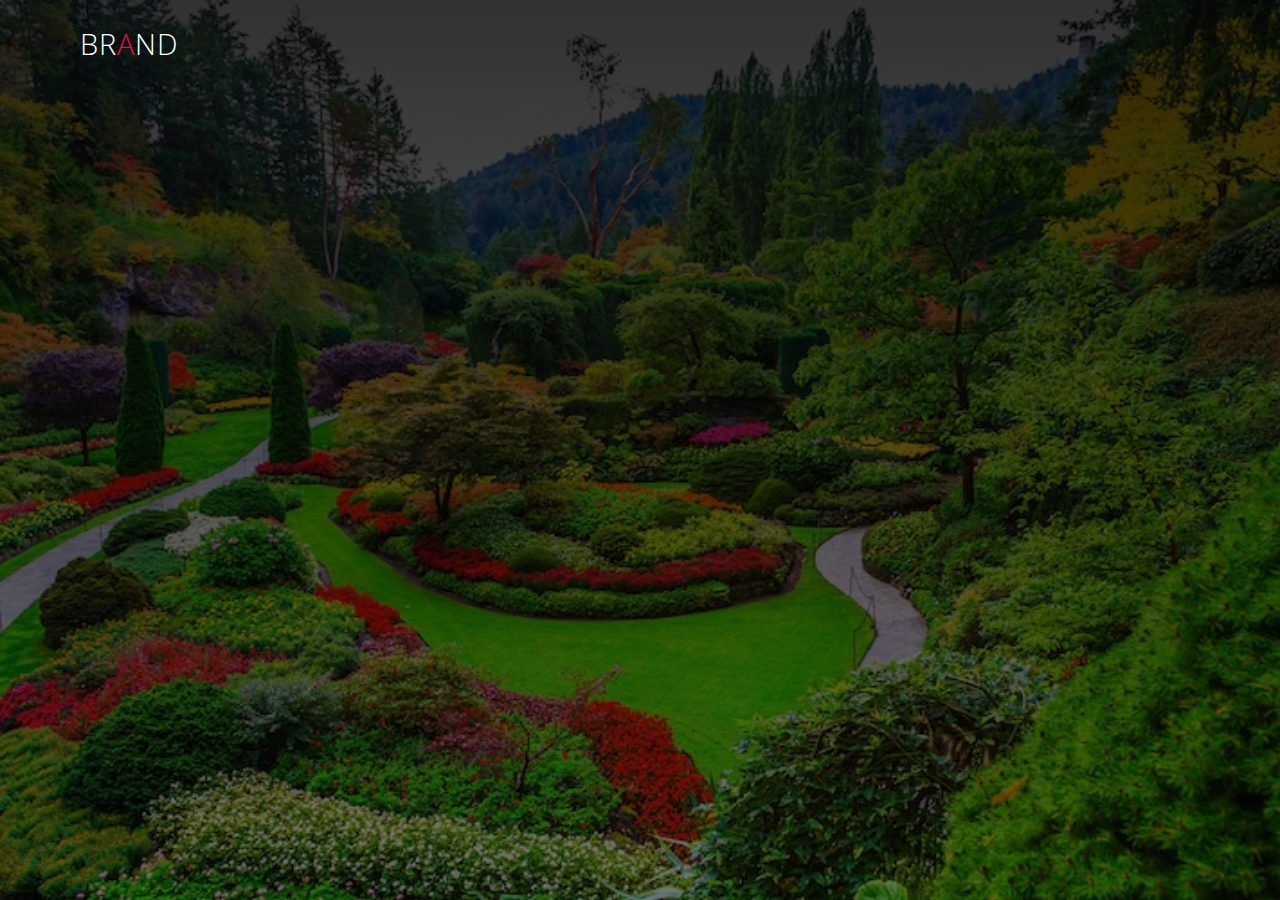
==== Hack the mountain/new.html @ 6d08d660 "first commit" ====
<!DOCTYPE html>
<html lang="en">
<head>

    <meta charset="UTF-8">
    <meta name="viewport" content="width=device-width, initial-scale=1.0">
    <link rel="stylesheet" href="new.css">
    <link href="https://fonts.googleapis.com/css2?family=Open+Sans:wght@300&display=swap" rel="stylesheet">
    <title>Brand_name</title>

</head>
<body>

    <div class="navbar">

        <div class="logo">

            <h1><a href = "#">br<span>a</span>nd</a></h1>

        </div>

        <div class="menu">

            <ul>

                <li>about</li>
                <li>gallery</li>
                <li>contact</li>

            </ul>

        </div>

    </div>

    <div class="container"></div>

</body>
</html>
---- Hack the mountain/new.css ----
body {
  font-family: 'Open Sans', sans-serif;
  overflow: hidden;
  background: -webkit-gradient(linear, left top, left bottom, from(rgba(0, 0, 0, 0.8)), to(rgba(0, 0, 0, 0.5))), url("lib/img2.jpg");
  background: linear-gradient(to bottom, rgba(0, 0, 0, 0.8), rgba(0, 0, 0, 0.5)), url("lib/img2.jpg");
  height: 100vh;
  position: relative;
  background-repeat: no-repeat;
  background-size: cover;
  margin: 0;
  padding: 0;
  width: 100%;
}

.navbar {
  width: 100%;
  height: 90px;
  display: -webkit-box;
  display: -ms-flexbox;
  display: flex;
}

.logo h1 {
  float: left;
}

.logo h1 a {
  color: white;
  text-transform: uppercase;
  text-decoration: none;
  font-size: 1.8rem;
  letter-spacing: 1px;
  -webkit-transform: translateX(-100rem);
          transform: translateX(-100rem);
  font-weight: 300;
  margin-left: 80px;
  margin-top: 30px;
  cursor: pointer;
  -webkit-animation: slideIn .5s forwards;
          animation: slideIn .5s forwards;
}

.logo h1 span {
  color: crimson;
}

.menu {
  position: relative;
  left: 50%;
}

.menu ul {
  float: right;
}

.menu ul li {
  display: inline-block;
  color: white;
  text-decoration: none;
  list-style: none;
  text-transform: uppercase;
  margin: 10px;
  margin-left: 20px;
  margin-right: 30px;
  font-size: 1.3rem;
  cursor: pointer;
  -webkit-transform: translateX(100rem);
          transform: translateX(100rem);
  -webkit-animation: slideIn .5s forwards;
          animation: slideIn .5s forwards;
  font-weight: 300;
  padding: 10px;
}

.menu ul li:nth-child(1) {
  -webkit-animation-delay: 0s;
          animation-delay: 0s;
}

.menu ul li:nth-child(2) {
  -webkit-animation-delay: 0.5s;
          animation-delay: 0.5s;
}

.menu ul li:nth-child(3) {
  -webkit-animation-delay: 1s;
          animation-delay: 1s;
}

.menu ul li:last-child {
  margin-right: 5px;
}

.menu ul li::before {
  content: '';
  position: absolute;
  width: 100%;
  height: 2px;
  background-color: crimson;
  left: 0;
  -webkit-transform: scaleX(0);
          transform: scaleX(0);
  -webkit-transition: all .5s;
  transition: all .5s;
  top: 0;
  -webkit-transform-origin: left;
          transform-origin: left;
}

.menu ul li::after {
  content: '';
  position: absolute;
  width: 100%;
  height: 2px;
  background-color: crimson;
  left: 0;
  -webkit-transform: scaleX(0);
          transform: scaleX(0);
  -webkit-transition: all .5s;
  transition: all .5s;
  bottom: 0;
  -webkit-transform-origin: right;
          transform-origin: right;
}

.menu ul li:hover::before {
  -webkit-transform: scaleX(1);
          transform: scaleX(1);
}

.menu ul li:hover::after {
  -webkit-transform: scaleX(1);
          transform: scaleX(1);
}

@-webkit-keyframes slideIn {
  from {
  }
  to {
    -webkit-transform: translateX(0);
            transform: translateX(0);
  }
}

@keyframes slideIn {
  from {
  }
  to {
    -webkit-transform: translateX(0);
            transform: translateX(0);
  }
}
/*# sourceMappingURL=new.css.map */
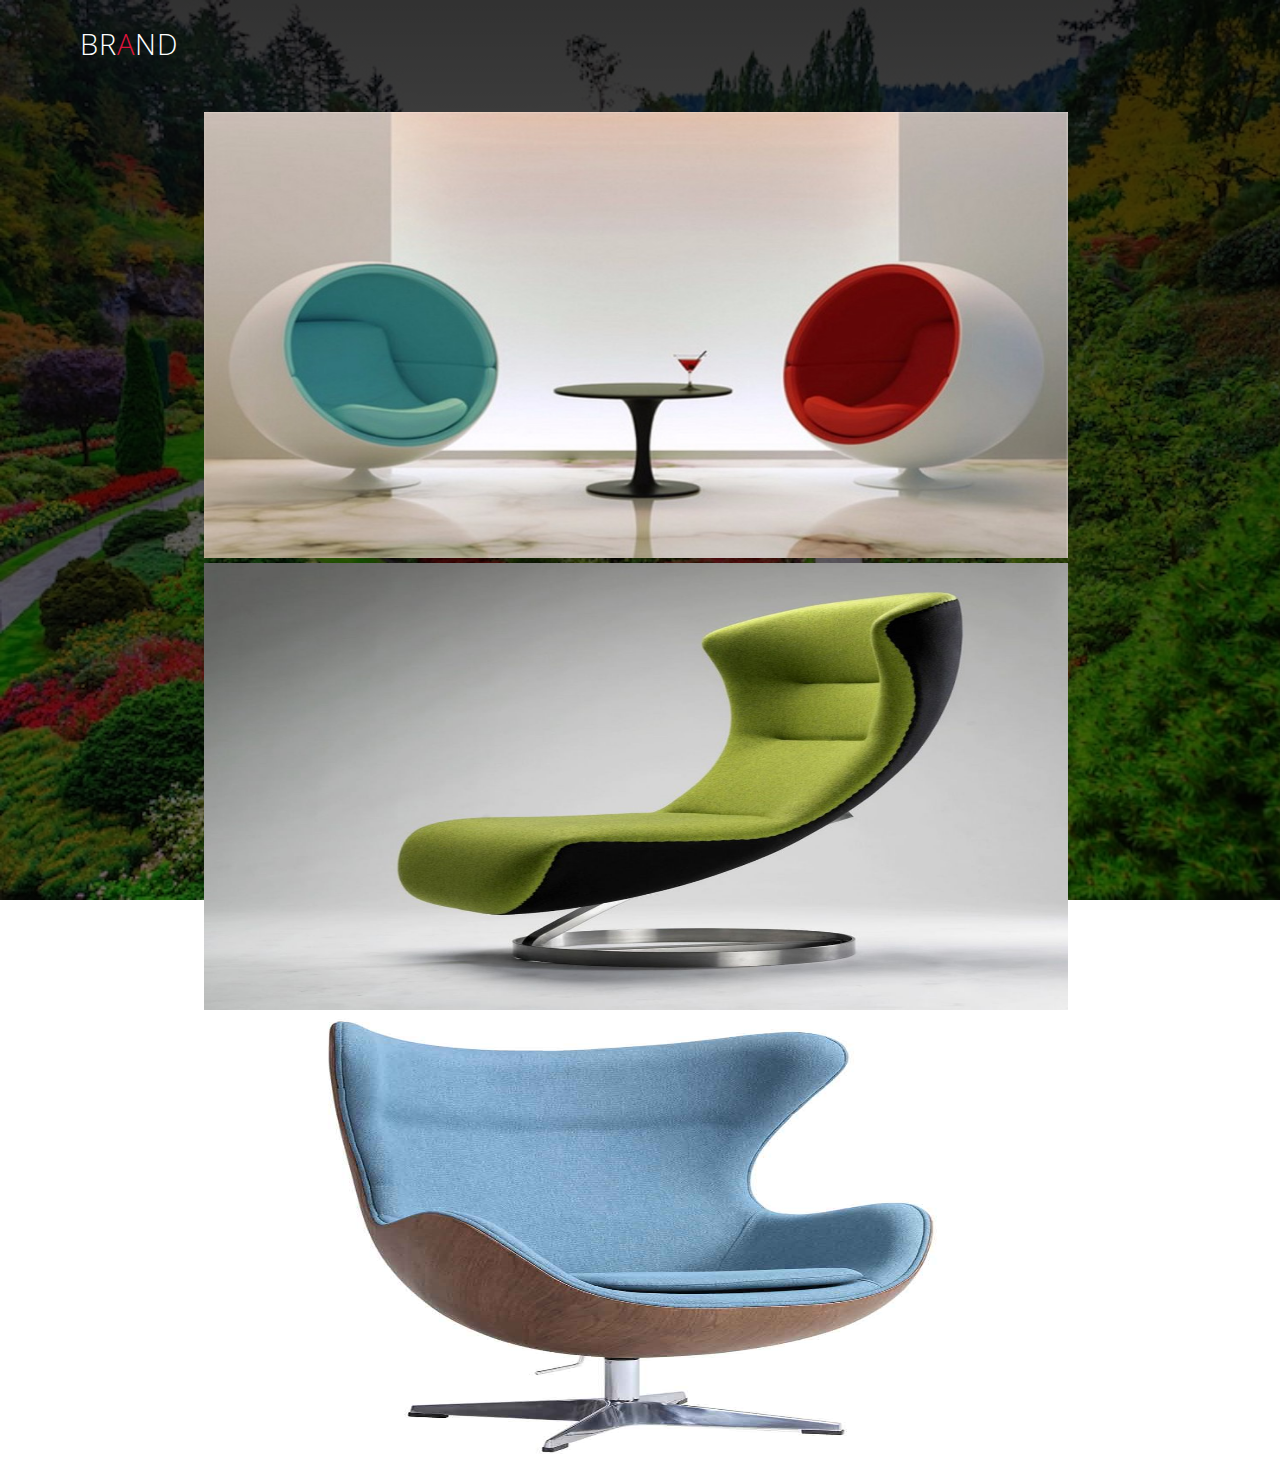
==== commit f9581c1b: "minor bug fixex" ====
--- a/Hack the mountain/new.html
+++ b/Hack the mountain/new.html
@@ -5,6 +5,7 @@
     <meta charset="UTF-8">
     <meta name="viewport" content="width=device-width, initial-scale=1.0">
     <link rel="stylesheet" href="new.css">
+    <link rel="stylesheet" href="https://use.fontawesome.com/releases/v5.8.1/css/all.css" integrity="sha384-50oBUHEmvpQ+1lW4y57PTFmhCaXp0ML5d60M1M7uH2+nqUivzIebhndOJK28anvf" crossorigin="anonymous">
     <link href="https://fonts.googleapis.com/css2?family=Open+Sans:wght@300&display=swap" rel="stylesheet">
     <title>Brand_name</title>
 
@@ -33,7 +34,19 @@
 
     </div>
 
-    <div class="container"></div>
+    <div class="container">
+
+        <i class="fas fa-angle-left"></i>
+
+        <div class="image_con">
+            <img src="lib/img1.jpg" alt="">
+            <img src="lib/img3.jpg" alt="">
+            <img src="lib/img4.jpg" alt="">
+        </div>
+
+        <i class="fas fa-angle-right"></i>
+
+    </div>
 
 </body>
 </html>--- a/Hack the mountain/new.css
+++ b/Hack the mountain/new.css
@@ -1,6 +1,5 @@
 body {
   font-family: 'Open Sans', sans-serif;
-  overflow: hidden;
   background: -webkit-gradient(linear, left top, left bottom, from(rgba(0, 0, 0, 0.8)), to(rgba(0, 0, 0, 0.5))), url("lib/img2.jpg");
   background: linear-gradient(to bottom, rgba(0, 0, 0, 0.8), rgba(0, 0, 0, 0.5)), url("lib/img2.jpg");
   height: 100vh;
@@ -46,7 +45,7 @@
 
 .menu {
   position: relative;
-  left: 50%;
+  left: 45%;
 }
 
 .menu ul {
@@ -88,7 +87,7 @@
 }
 
 .menu ul li:last-child {
-  margin-right: 5px;
+  margin-right: 20px;
 }
 
 .menu ul li::before {
@@ -150,4 +149,38 @@
             transform: translateX(0);
   }
 }
+
+.container {
+  width: 90%;
+  height: 470px;
+  display: -webkit-box;
+  display: -ms-flexbox;
+  display: flex;
+  -webkit-box-align: center;
+      -ms-flex-align: center;
+          align-items: center;
+  -webkit-box-pack: center;
+      -ms-flex-pack: center;
+          justify-content: center;
+  position: relative;
+  top: 10px;
+  left: 60px;
+}
+
+.container i {
+  font-size: 40px;
+  color: white;
+  opacity: 0.6;
+  margin: 50px;
+}
+
+.image_con {
+  width: 75%;
+  height: 95%;
+}
+
+.image_con img {
+  width: 100%;
+  height: 100%;
+}
 /*# sourceMappingURL=new.css.map */